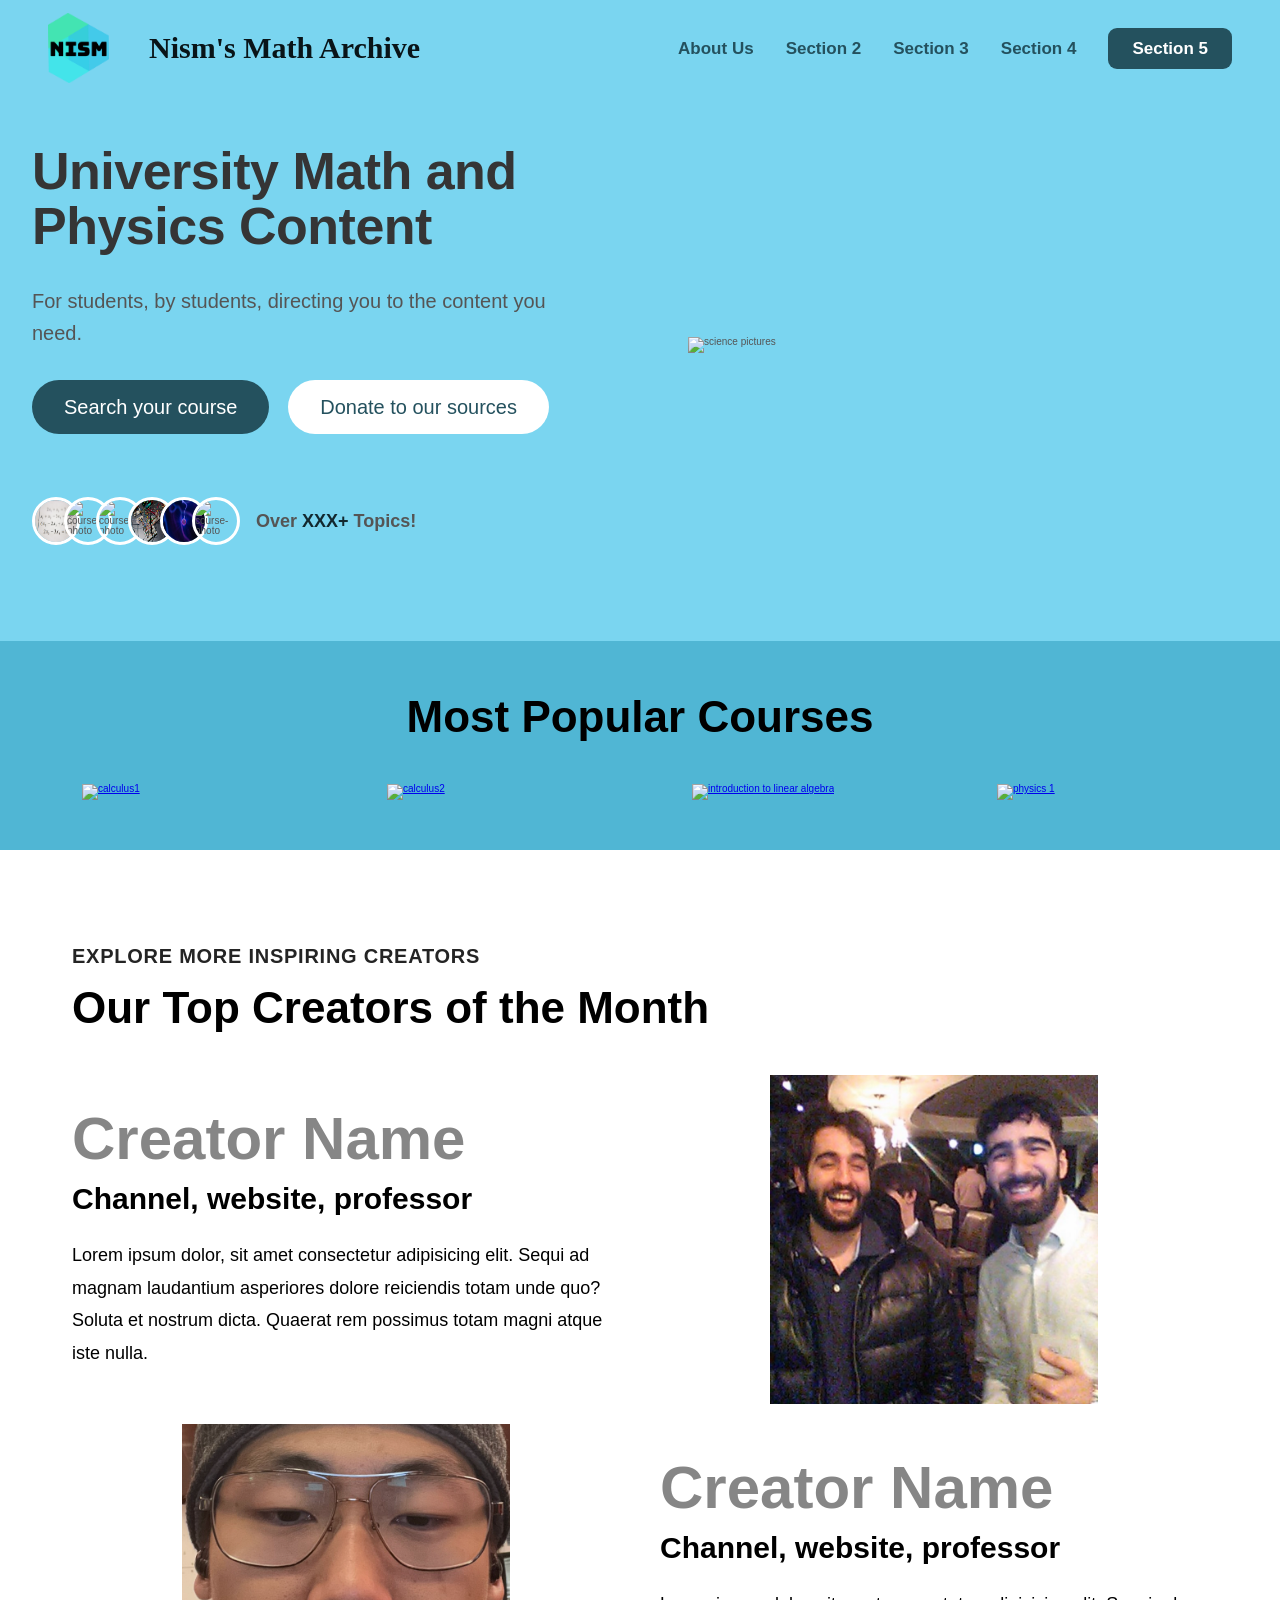
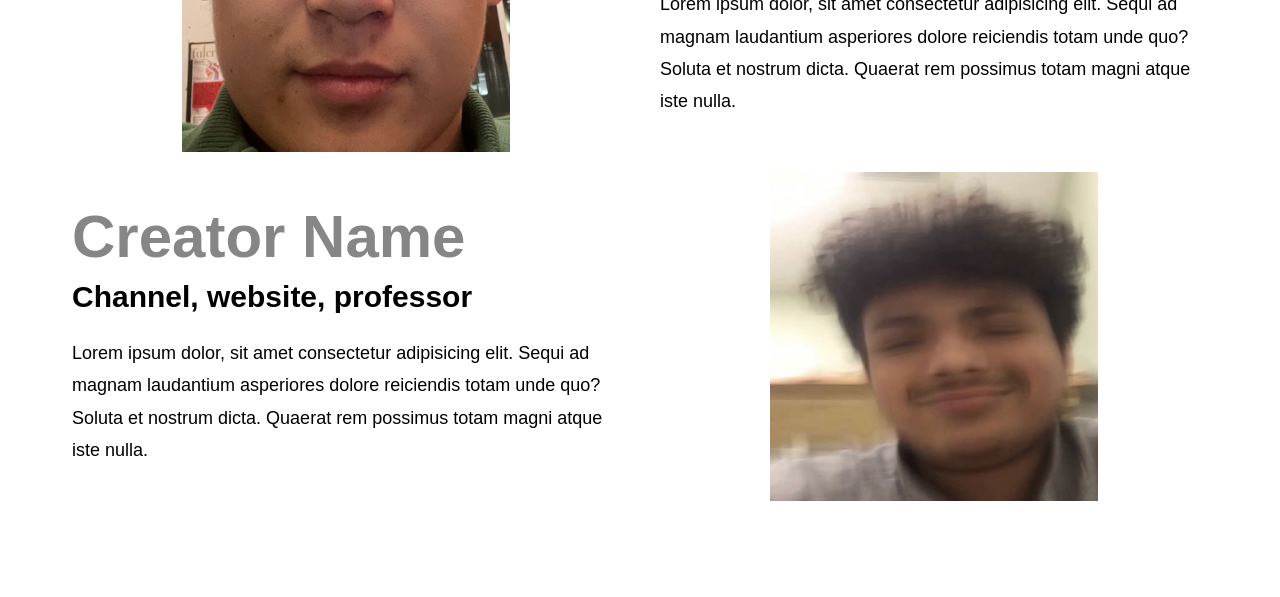
==== New Nism Math/index.html @ ea062da5 "Add files via upload" ====
<!-- ALL AUTHORED BY NISM (DAVID LIU) -->
<!DOCTYPE html>
<html lang="en">
  <head>
    <meta charset="UTF-8" />
    <meta
      name="viewport"
      content="width=device-width, initial-scale=1.0"
    />
    <link
      rel="preconnect"
      href="https://fonts.googleapis.com"
    />
    <link
      rel="preconnect"
      href="https://fonts.gstatic.com"
      crossorigin
    />
    <link
      href="https://fonts.googleapis.com/css2?family=Inter:wght@400;500;700&display=swap"
      rel="stylesheet"
    />
    <link
      rel="stylesheet"
      href="Style Design/general.css"
    />
    <link rel="stylesheet" href="Style Design/style2.css">

    <link
      rel="stylesheet"
      href="Style Design/style.css"
    />
    <title>Nism's Math Archive</title>
  </head>
  <body>
    <header class="header">
      <div class="logo-company-name">
        <img
          class="logo"
          alt="Nism logo"
          src="images/NISM_FInished.png"
        />
        <h1 class="company-name">
          Nism's Math Archive
        </h1>
      </div>
      <nav class="main-nav">
        <ul class="main-nav-list">
          <li>
            <a
              class="main-nav-link"
              href="#"
              >About Us</a
            >
          </li>
          <li>
            <a
              class="main-nav-link"
              href="#"
              >Section 2</a
            >
          </li>
          <li>
            <a
              class="main-nav-link"
              href="#"
              >Section 3</a
            >
          </li>
          <li>
            <a
              class="main-nav-link"
              href="#"
              >Section 4</a
            >
          </li>
          <li>
            <a
              class="main-nav-link nav-cta"
              href="#"
              >Section 5</a
            >
          </li>
        </ul>
      </nav>
    </header>
    <main>
      <section class="section-hero">
        <div class="hero">
          <div class="hero-text-box">
            <h1 class="heading-primary">
              University Math and
              Physics Content
            </h1>
            <p class="hero-description">
              For students, by students,
              directing you to the
              content you need.
            </p>
            <a
              href="#"
              class="btn btn--full margin-right-sm"
              >Search your course</a
            >
            <a
              href="#"
              class="btn btn--outline"
              >Donate to our sources</a
            >
            <div
              class="courses-available"
            >
              <div class="course-imgs">
                <img
                  src="images/antoine-dautry-05A-kdOH6Hw-unsplash.jpg"
                  alt="course-photo"
                />
                <img
                  src="images/christian-lue-7dEyTJ7-8os-unsplash.jpg"
                  alt="course-photo"
                />
                <img
                  src="images/jeswin-thomas-hecib2an4T4-unsplash.jpg"
                  alt="course-photo"
                />
                <img
                  src="images/nicolas-thomas-3GZi6OpSDcY-unsplash.jpg"
                  alt="course-photo"
                />
                <img
                  src="images/zoltan-tasi-6vEqcR8Icbs-unsplash.jpg"
                  alt="course-photo"
                />
                <img
                  src="images/trnava-university-SwCMZwrhQm8-unsplash.jpg"
                  alt="course-photo"
                />
              </div>
              <p
                class="courses-available-text"
              >
                Over
                <span>XXX+</span>
                Topics!
              </p>
            </div>
          </div>
          <div class="hero-img-box">
            <img
              src="images/Hero pic.png"
              class="hero-img"
              alt="science pictures"
            />
          </div>
        </div>
      </section>
      <div class="most-popular-courses">
        <h1
          class="heading-secondary popular-courses-title"
        >
          Most Popular Courses
        </h1>
        <section
          class="grid grid--4--cols section-popular-courses"
        >
          <a
            href="#"
            class="popular-courses-button calculus-1-button"
          >
            <img
              class="popular-courses-item"
              src="images/jeswin-thomas-hecib2an4T4-unsplash.jpg"
              alt="calculus1"
          /></a>
          <a
            href="#"
            class="popular-courses-button calculus-2-button"
          >
            <img
              class="popular-courses-item"
              src="images/sven-mieke-fteR0e2BzKo-unsplash.jpg"
              alt="calculus2"
          /></a>
          <a
            href="#"
            class="popular-courses-button introductionto-linear-algebra-button"
          >
            <img
              class="popular-courses-item"
              src="images/ashkan-forouzani-11YQuWPQ9Bw-unsplash.jpg"
              alt="introduction to linear algebra"
          /></a>
          <a
            href="#"
            class="popular-courses-button physics-1-button"
          >
            <img
              class="popular-courses-item"
              src="images/andrew-george-g-fm27_BRyQ-unsplash.jpg"
              alt="physics 1"
          /></a>
        </section>
      </div>
        <section
          class="section-top-creators"
        >
          <div class="container">
            <span class="subheading"
              >Explore More Inspiring
              Creators
            </span>
            <h2
              class="heading-secondary"
            >
              Our Top Creators of the
              Month
            </h2>
          </div>
            <div
              class="container grid grid--2--cols grid--center-v"
            >
            <!-- Creator 1 -->
              <div class="top-creator-text-box">
                <p class="creator1 top-creator-name">Creator Name</p>
                <h3 class="heading-tertiary">Channel, website, professor</h3>
                <p class="creator-description">Lorem ipsum dolor, sit amet consectetur adipisicing elit. Sequi ad magnam laudantium asperiores dolore reiciendis totam unde quo? Soluta et nostrum dicta. Quaerat rem possimus totam magni atque iste nulla.</p>
              </div>
              <div
                class="creator-img-box"
              >
                <img
                  src="images/IMG_3176.png"
                  alt="creator1 picture"
                  class="creator-img"
                />
              </div>
              <!-- Creator 2 -->
              <div
                class="creator-img-box"
              >
                <img
                  src="images/IMG_3179.png"
                  alt="creator1 picture"
                  class="creator-img"
                />
              </div>
              <div class="top-creator-text-box">
                <p class="creator2 top-creator-name">Creator Name</p>
                <h3 class="heading-tertiary">Channel, website, professor</h3>
                <p class="creator-description">Lorem ipsum dolor, sit amet consectetur adipisicing elit. Sequi ad magnam laudantium asperiores dolore reiciendis totam unde quo? Soluta et nostrum dicta. Quaerat rem possimus totam magni atque iste nulla.</p>
              </div>
              <!-- Creator 3 -->
              <div class="top-creator-text-box">
                <p class="creator2 top-creator-name">Creator Name</p>
                <h3 class="heading-tertiary">Channel, website, professor</h3>
                <p class="creator-description">Lorem ipsum dolor, sit amet consectetur adipisicing elit. Sequi ad magnam laudantium asperiores dolore reiciendis totam unde quo? Soluta et nostrum dicta. Quaerat rem possimus totam magni atque iste nulla.</p>
              </div>
              <div
                class="creator-img-box"
              >
                <img
                  src="images/IMG_3178.png"
                  alt="creator1 picture"
                  class="creator-img"
                />
              </div>
                </div>
                
        </section>
      </div>
    </main>
  </body>
</html>
<!-- ALL AUTHORED BY NISM (DAVID LIU) -->
---- New Nism Math/Style Design/general.css ----
/* ALL AUTHORED BY NISM (DAVID LIU) */
/****************************/
/*GENERAL REUSABLE COMPONENTS*/
/****************************/

.container {
  max-width: 120rem;
  margin: 0 auto;
  padding: 0 3.2rem;
}

.grid {
  display: grid;
  column-gap: 4rem;
  row-gap: 2rem; /*previously 9.6rem*/
}

.grid--2--cols {
  grid-template-columns: repeat(2, 1fr);
}

.grid--3--cols {
  grid-template-columns: repeat(3, 1fr);
}

.grid--4--cols {
  grid-template-columns: repeat(4, 1fr);
}

.grid--center-v {
  align-items: center;
}

.heading-primary {
  font-size: 5.2rem;
  font-weight: 700;
  line-height: 1.05;
  color: #353535;
  letter-spacing: -0.5px;
  margin-bottom: 3.2rem;
}

.heading-secondary {
  color: black;
  font-size: 4.4rem;
  line-height: 1.2;
  margin-bottom: 4rem;
}

.heading-tertiary {
  font-size: 3rem;
  line-height: 1.2;
  margin-bottom: 2.2rem; /*previously 3.2rem*/
}

.fourth-heading {
  color: #272626;
  font-size: 2.5rem;
  font-weight: 700;
  line-height: 1.2;
  margin-bottom: 1.5rem;
  text-decoration: none;
}

.btn:link,
.btn:visited {
  background-color: #24515e;
  color: white;
  text-decoration: none;
  font-size: 2rem;
  font-weight: 525;
  padding: 1.6rem 3.2rem;
  border-radius: 150px;
  transition: background-color 0.5s;
}

.btn--full:link,
.btn--full:visited {
  background-color: #24515e;
  color: white;
}

.btn--full:hover,
.btn--full:active {
  background-color: #12282f;
  color: white;
}

.btn--outline:link,
.btn--outline:visited {
  background-color: #ffffff;
  color: #24515e;
}

.btn--outline:hover,
.btn--outline:active {
  background-color: #47a2bd;
  color: white;
}

.margin-right-sm {
  margin-right: 1.6rem !important;
}
/* ALL AUTHORED BY NISM (DAVID LIU) */
---- New Nism Math/Style Design/style2.css ----
/* ALL AUTHORED BY NISM (DAVID LIU) */
.heading-tertiary {
  font-size: 3rem;
  line-height: 1.2;
  margin-bottom: 2.2rem; /*previously 3.2rem*/
}

.learn-better {
  display: flex;
  justify-content: center;
  align-items: center;
  flex-direction: column;
  padding: 4rem;
  border-bottom: 0.1rem solid
    rgb(146, 146, 146);
}

.learn-better-heading {
  display: flex;
  justify-content: center;
  align-items: center;
  flex-direction: column;
}

.learn-better-heading span {
  color: rgb(23, 196, 219);
}
.learn-better-heading h3 {
  font-size: 2.4rem;
  color: black;
  font-weight: 600;
}

.learn-better-container {
  display: flex;
  justify-content: center;
  align-items: center;
  margin: 20px 0px;
  flex-wrap: wrap;
}

.article-box {
  width: 350px;
  background-color: white;
  border: 1px solid rgb(126, 126, 126);
  margin: 2rem;
}

.article-title {
  font-size: 1.5rem;
  font-weight: 300;
}

.article-img {
  width: 100%;
  height: auto;
}

.article-img img {
  width: 100%;
  height: 100%;
  object-fit: cover;
  object-position: center;
}

.article-text {
  padding: 2.5rem;
  display: flex;
  flex-direction: column;
}

.article-text span {
  color: rgb(87, 87, 87);
  font-size: 1.2rem;
  margin-bottom: 1rem;
}

.article-text {
  font-size: 1rem;
  font-weight: 500;
  color: black;
}

.article-text .article-title:hover {
  color: aqua;
  transition: 0.3s;
}

.article-text p {
  color: rgb(121, 121, 121);
  font-size: 1.2rem;
  display: -webkit-box;
  -webkit-line-clamp: 3;
  -webkit-box-orient: vertical;
  overflow: hidden;
  text-overflow: ellipsis;
  margin: 12px 0px;
}

.article-text a {
  color: black;
}

.article-text a:hover {
  color: aqua;
  transition: 0.5s;
}

@media (max-width: 1250px) {
  .article-box {
    width: 300px;
  }
}

@media (max-width: 1100px) {
  .article-box {
    width: 70%;
  }
}

@media (max-width: 550px) {
  .article-box {
    margin: 2rem 1rem;
    width: 100%;
  }
  .learn-better {
    padding: 2rem;
  }
}
/* ALL AUTHORED BY NISM (DAVID LIU) */
---- New Nism Math/Style Design/style.css ----
/* ALL AUTHORED BY NISM (DAVID LIU) */
/*Hero adjustments*/
* {
  padding: 0;
  margin: 0;
  box-sizing: border-box;
}

html {
  font-size: 62.5%;
}

body {
  font-family: sans-serif;
  line-height: 1;
  font-weight: 400;
  color: #555;
}

/****************************/
/*HEADER*/
/****************************/

.header {
  display: flex;
  justify-content: space-between;
  align-items: center;
  background-color: #7ad5f0;

  /***Because we want header to be sticky later***/
  height: 9.6rem;
  padding: 0 4.8rem;
}

.logo-company-name {
  display: flex;
  align-items: center;
}

.company-name {
  /* text-transform: uppercase; */
  font-family: Georgia,
    "Times New Roman", Times, serif;
  /* font-style: italic; */
  font-size: 3rem;
  align-items: center;
  color: #091418;
  margin-left: 4rem;
}

.logo {
  height: 7rem;
}

/****************************/
/*Navigation*/
/****************************/

.main-nav-list {
  list-style: none;
  display: flex;
  align-items: center;
  gap: 3.2rem;
}

.main-nav-link:link,
.main-nav-link:visited {
  display: inline-block;
  text-decoration: none;
  color: #24515e;
  font-weight: 600;
  font-size: 1.7rem;
  transition: all 0.3s;
}

.main-nav-link:hover,
.main-nav-link:active {
  color: #091418;
}

.main-nav-link.nav-cta:link,
.main-nav-link.nav-cta:visited {
  padding: 1.2rem 2.4rem;
  border-radius: 9px;
  color: white;
  background-color: #24515e;
}

.main-nav-link.nav-cta:hover,
.main-nav-link.nav-cta:active {
  background-color: #11262c;
}

/****************************/
/*HERO SECTIMON*/
/****************************/

.section-hero {
  background-color: #7ad5f0;
  padding: 4.8rem 0 9.6rem 0;
}

.hero {
  display: grid;
  grid-template-columns: 1fr 1fr;
  gap: 9.6rem;
  max-width: 130rem;
  margin: 0 auto;
  padding: 0 3.2rem;
  align-items: center;
}

.hero-description {
  font-size: 2rem;
  line-height: 1.6;
  margin-bottom: 4.8rem;
}

.hero-img {
  width: 100%;
}

.courses-available {
  display: flex;
  margin-top: 8rem;
  align-items: center;
  gap: 1.6rem;
  margin-top: 8rem;
}

.course-imgs {
  display: flex;
}

.course-imgs img {
  height: 4.8rem;
  width: 4.8rem;
  border-radius: 50%;
  margin-right: -1.6rem;
  border: 3px solid white;
}

.course-imgs img:last-child {
  margin: 0;
}

.courses-available-text {
  font-size: 1.8rem;
  font-weight: 600;
}

.courses-available-text span {
  color: #12282f;
  font-weight: 700;
}

/****************************/
/*POPULAR COURSES SECTION*/
/****************************/

.popular-courses-title {
  text-align: center;
}

.most-popular-courses {
  padding: 9.6px 0;
  background-color: #50b6d4;
  padding: 5rem;
}

.popular-courses-title {
  text-align: center;
}

.popular-courses-item {
  max-width: 85%;
  margin: 0 auto;
  padding: 0 3.2rem;
}

.popular-courses-button {
  transition: all 0.7s;
}

.popular-courses-button:hover {
  transform: scale(1.1);
}

/*****************************/
/**OUR TOP CREATORS SECTION**/
/******************************/
.subheading {
  display: block;
  font-size: 2rem;
  font-weight: 700;
  color: rgb(36, 36, 36);
  text-transform: uppercase;
  margin-bottom: 1.6rem;
  letter-spacing: 0.75px;
}

.section-top-creators {
  color: black;
  padding: 9.6rem 0;
  background-color: white;
}

.top-creator-name {
  font-size: 6rem; /*previously 7.8rem*/
  font-weight: 600;
  color: #868686;
  margin-bottom: 1.2rem;
}

.creator-description {
  font-size: 1.8rem;
  line-height: 1.8;
}

.creator-img-box {
  display: flex;
  align-items: center;
  justify-content: center;
}

.creator-img {
  width: 60%;
}
/* ALL AUTHORED BY NISM (DAVID LIU) */
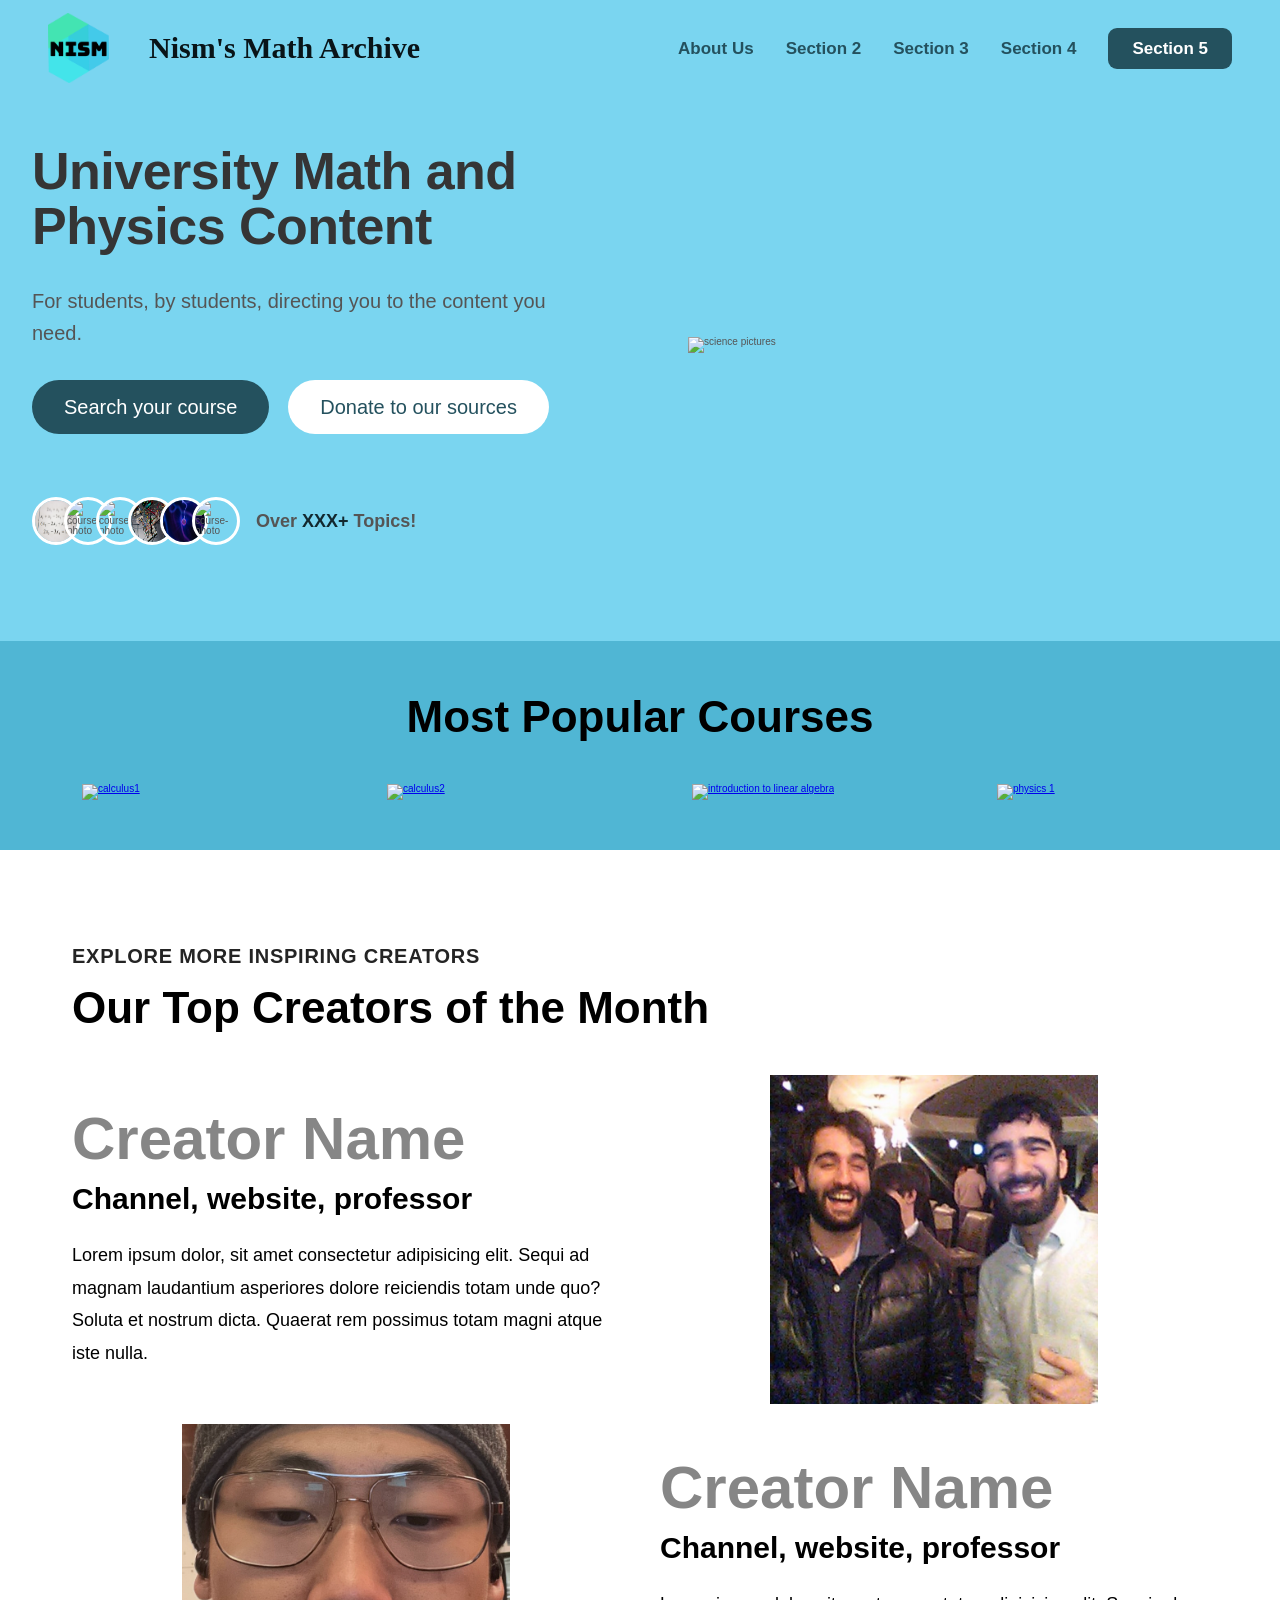
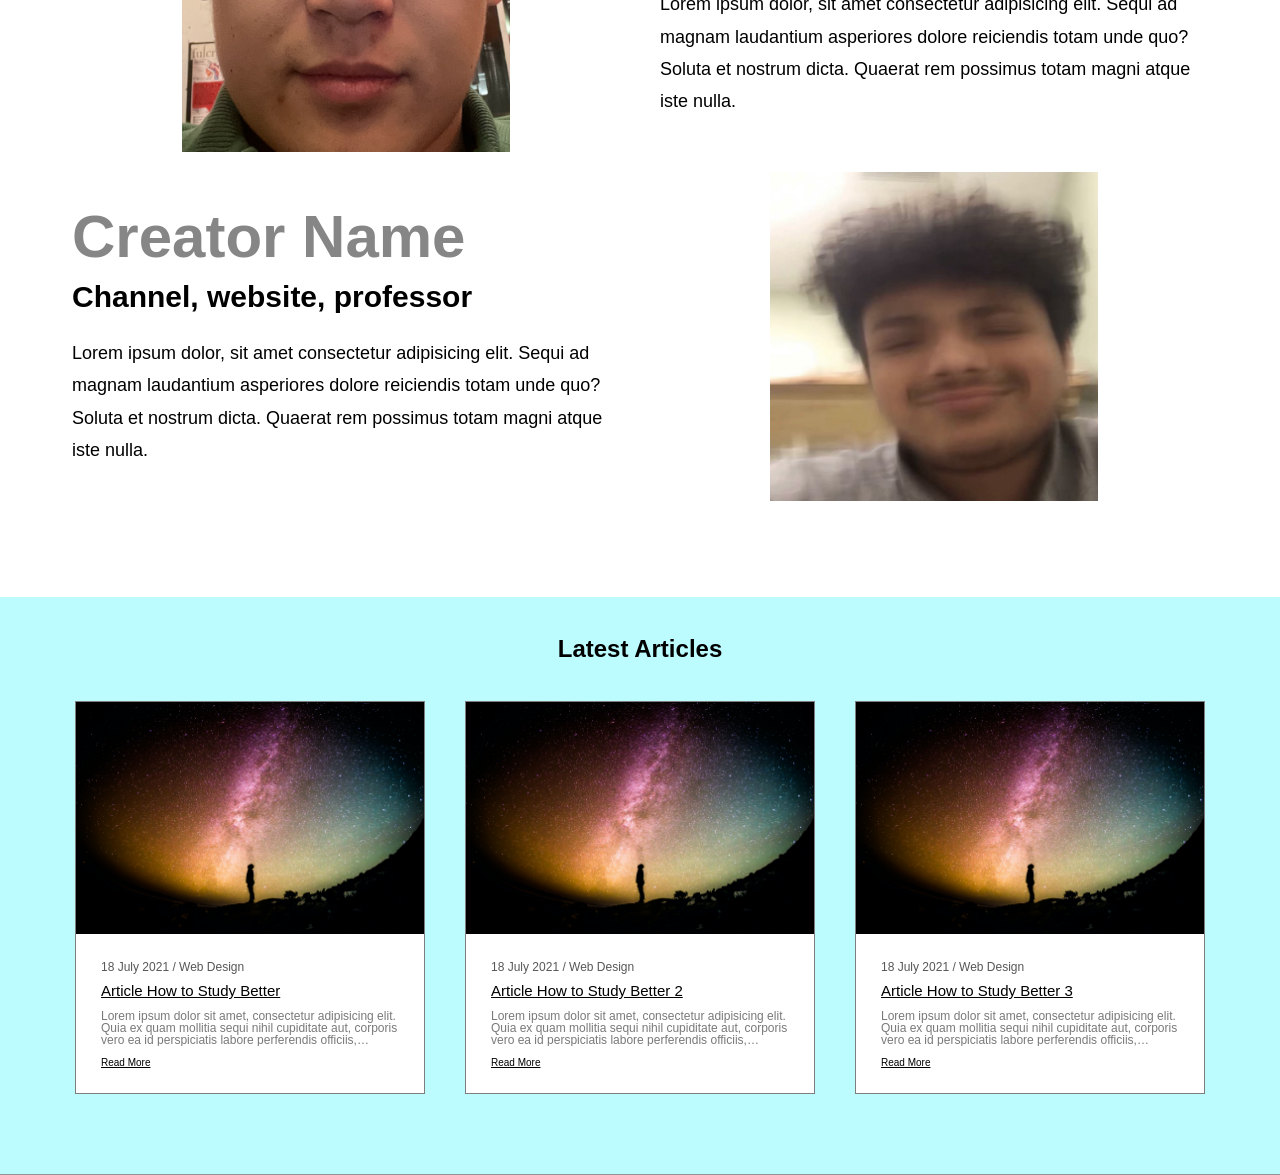
==== commit 0dfe33e7: "Add files via upload" ====
--- a/New Nism Math/index.html
+++ b/New Nism Math/index.html
@@ -24,7 +24,10 @@
       rel="stylesheet"
       href="Style Design/general.css"
     />
-    <link rel="stylesheet" href="Style Design/style2.css">
+    <link
+      rel="stylesheet"
+      href="Style Design/style2.css"
+    />
 
     <link
       rel="stylesheet"
@@ -182,7 +185,7 @@
               alt="calculus2"
           /></a>
           <a
-            href="#"
+            href="linear-algebra-menu.html"
             class="popular-courses-button introductionto-linear-algebra-button"
           >
             <img
@@ -201,74 +204,254 @@
           /></a>
         </section>
       </div>
-        <section
-          class="section-top-creators"
+      <section
+        class="section-top-creators"
+      >
+        <div class="container">
+          <span class="subheading"
+            >Explore More Inspiring
+            Creators
+          </span>
+          <h2 class="heading-secondary">
+            Our Top Creators of the
+            Month
+          </h2>
+        </div>
+        <div
+          class="container grid grid--2--cols grid--center-v"
         >
-          <div class="container">
-            <span class="subheading"
-              >Explore More Inspiring
-              Creators
-            </span>
-            <h2
-              class="heading-secondary"
-            >
-              Our Top Creators of the
-              Month
-            </h2>
-          </div>
-            <div
-              class="container grid grid--2--cols grid--center-v"
-            >
-            <!-- Creator 1 -->
-              <div class="top-creator-text-box">
-                <p class="creator1 top-creator-name">Creator Name</p>
-                <h3 class="heading-tertiary">Channel, website, professor</h3>
-                <p class="creator-description">Lorem ipsum dolor, sit amet consectetur adipisicing elit. Sequi ad magnam laudantium asperiores dolore reiciendis totam unde quo? Soluta et nostrum dicta. Quaerat rem possimus totam magni atque iste nulla.</p>
-              </div>
-              <div
-                class="creator-img-box"
-              >
-                <img
-                  src="images/IMG_3176.png"
-                  alt="creator1 picture"
-                  class="creator-img"
-                />
-              </div>
-              <!-- Creator 2 -->
-              <div
-                class="creator-img-box"
-              >
-                <img
-                  src="images/IMG_3179.png"
-                  alt="creator1 picture"
-                  class="creator-img"
-                />
-              </div>
-              <div class="top-creator-text-box">
-                <p class="creator2 top-creator-name">Creator Name</p>
-                <h3 class="heading-tertiary">Channel, website, professor</h3>
-                <p class="creator-description">Lorem ipsum dolor, sit amet consectetur adipisicing elit. Sequi ad magnam laudantium asperiores dolore reiciendis totam unde quo? Soluta et nostrum dicta. Quaerat rem possimus totam magni atque iste nulla.</p>
-              </div>
-              <!-- Creator 3 -->
-              <div class="top-creator-text-box">
-                <p class="creator2 top-creator-name">Creator Name</p>
-                <h3 class="heading-tertiary">Channel, website, professor</h3>
-                <p class="creator-description">Lorem ipsum dolor, sit amet consectetur adipisicing elit. Sequi ad magnam laudantium asperiores dolore reiciendis totam unde quo? Soluta et nostrum dicta. Quaerat rem possimus totam magni atque iste nulla.</p>
-              </div>
-              <div
-                class="creator-img-box"
-              >
-                <img
-                  src="images/IMG_3178.png"
-                  alt="creator1 picture"
-                  class="creator-img"
-                />
-              </div>
-                </div>
-                
-        </section>
-      </div>
+          <!-- Creator 1 -->
+          <div
+            class="top-creator-text-box"
+          >
+            <p
+              class="creator1 top-creator-name"
+            >
+              Creator Name
+            </p>
+            <h3
+              class="heading-tertiary"
+            >
+              Channel, website,
+              professor
+            </h3>
+            <p
+              class="creator-description"
+            >
+              Lorem ipsum dolor, sit
+              amet consectetur
+              adipisicing elit. Sequi ad
+              magnam laudantium
+              asperiores dolore
+              reiciendis totam unde quo?
+              Soluta et nostrum dicta.
+              Quaerat rem possimus totam
+              magni atque iste nulla.
+            </p>
+          </div>
+          <div class="creator-img-box">
+            <img
+              src="images/IMG_3176.png"
+              alt="creator1 picture"
+              class="creator-img"
+            />
+          </div>
+          <!-- Creator 2 -->
+          <div class="creator-img-box">
+            <img
+              src="images/IMG_3179.png"
+              alt="creator1 picture"
+              class="creator-img"
+            />
+          </div>
+          <div
+            class="top-creator-text-box"
+          >
+            <p
+              class="creator2 top-creator-name"
+            >
+              Creator Name
+            </p>
+            <h3
+              class="heading-tertiary"
+            >
+              Channel, website,
+              professor
+            </h3>
+            <p
+              class="creator-description"
+            >
+              Lorem ipsum dolor, sit
+              amet consectetur
+              adipisicing elit. Sequi ad
+              magnam laudantium
+              asperiores dolore
+              reiciendis totam unde quo?
+              Soluta et nostrum dicta.
+              Quaerat rem possimus totam
+              magni atque iste nulla.
+            </p>
+          </div>
+          <!-- Creator 3 -->
+          <div
+            class="top-creator-text-box"
+          >
+            <p
+              class="creator2 top-creator-name"
+            >
+              Creator Name
+            </p>
+            <h3
+              class="heading-tertiary"
+            >
+              Channel, website,
+              professor
+            </h3>
+            <p
+              class="creator-description"
+            >
+              Lorem ipsum dolor, sit
+              amet consectetur
+              adipisicing elit. Sequi ad
+              magnam laudantium
+              asperiores dolore
+              reiciendis totam unde quo?
+              Soluta et nostrum dicta.
+              Quaerat rem possimus totam
+              magni atque iste nulla.
+            </p>
+          </div>
+          <div class="creator-img-box">
+            <img
+              src="images/IMG_3178.png"
+              alt="creator1 picture"
+              class="creator-img"
+            />
+          </div>
+        </div>
+      </section>
+      <section class="learn-better">
+        <!-- heading -->
+        <div
+          class="learn-better-heading"
+        >
+          <h3>Latest Articles</h3>
+        </div>
+        <!-- Learn better container -->
+        <div
+          class="learn-better-container"
+        >
+          <!-- box 1 -->
+          <div class="article-box">
+            <!-- img -->
+            <div class="article-img">
+              <img
+                src="images/greg-rakozy-oMpAz-DN-9I-unsplash.jpg"
+                alt="article 1"
+              />
+            </div>
+            <!-- article text -->
+            <div class="article-text">
+              <span
+                >18 July 2021 / Web
+                Design</span
+              >
+              <a
+                href="#"
+                class="article-title"
+                >Article How to Study
+                Better</a
+              >
+              <p>
+                Lorem ipsum dolor sit
+                amet, consectetur
+                adipisicing elit. Quia
+                ex quam mollitia sequi
+                nihil cupiditate aut,
+                corporis vero ea id
+                perspiciatis labore
+                perferendis officiis,
+                pariatur, enim laborum
+                soluta quos maiores!
+              </p>
+              <a href="#">Read More</a>
+            </div>
+          </div>
+          <!-- box 2 -->
+          <div class="article-box">
+            <!-- img -->
+            <div class="article-img">
+              <img
+                src="images/greg-rakozy-oMpAz-DN-9I-unsplash.jpg"
+                alt="article 1"
+              />
+            </div>
+            <!-- article text -->
+            <div class="article-text">
+              <span
+                >18 July 2021 / Web
+                Design</span
+              >
+              <a
+                href="#"
+                class="article-title"
+                >Article How to Study
+                Better 2</a
+              >
+              <p>
+                Lorem ipsum dolor sit
+                amet, consectetur
+                adipisicing elit. Quia
+                ex quam mollitia sequi
+                nihil cupiditate aut,
+                corporis vero ea id
+                perspiciatis labore
+                perferendis officiis,
+                pariatur, enim laborum
+                soluta quos maiores!
+              </p>
+              <a href="#">Read More</a>
+            </div>
+          </div>
+          <!-- box 3 -->
+          <div class="article-box">
+            <!-- img -->
+            <div class="article-img">
+              <img
+                src="images/greg-rakozy-oMpAz-DN-9I-unsplash.jpg"
+                alt="article 1"
+              />
+            </div>
+            <!-- article text -->
+            <div class="article-text">
+              <span
+                >18 July 2021 / Web
+                Design</span
+              >
+              <a
+                href="#"
+                class="article-title"
+                >Article How to Study
+                Better 3</a
+              >
+              <p>
+                Lorem ipsum dolor sit
+                amet, consectetur
+                adipisicing elit. Quia
+                ex quam mollitia sequi
+                nihil cupiditate aut,
+                corporis vero ea id
+                perspiciatis labore
+                perferendis officiis,
+                pariatur, enim laborum
+                soluta quos maiores!
+              </p>
+              <a href="#">Read More</a>
+            </div>
+          </div>
+        </div>
+      </section>
     </main>
   </body>
 </html>
-<!-- ALL AUTHORED BY NISM (DAVID LIU) -->+<!-- ALL AUTHORED BY NISM (DAVID LIU) -->
--- a/New Nism Math/Style Design/style2.css
+++ b/New Nism Math/Style Design/style2.css
@@ -6,6 +6,7 @@
 }
 
 .learn-better {
+  background-color: rgb(188, 252, 255);
   display: flex;
   justify-content: center;
   align-items: center;
--- a/New Nism Math/Style Design/style.css
+++ b/New Nism Math/Style Design/style.css
@@ -75,7 +75,10 @@
 
 .main-nav-link:hover,
 .main-nav-link:active {
-  color: #091418;
+  padding: 1rem;
+  border-radius: 3px;
+  color: white;
+  background-color: #24515e;
 }
 
 .main-nav-link.nav-cta:link,
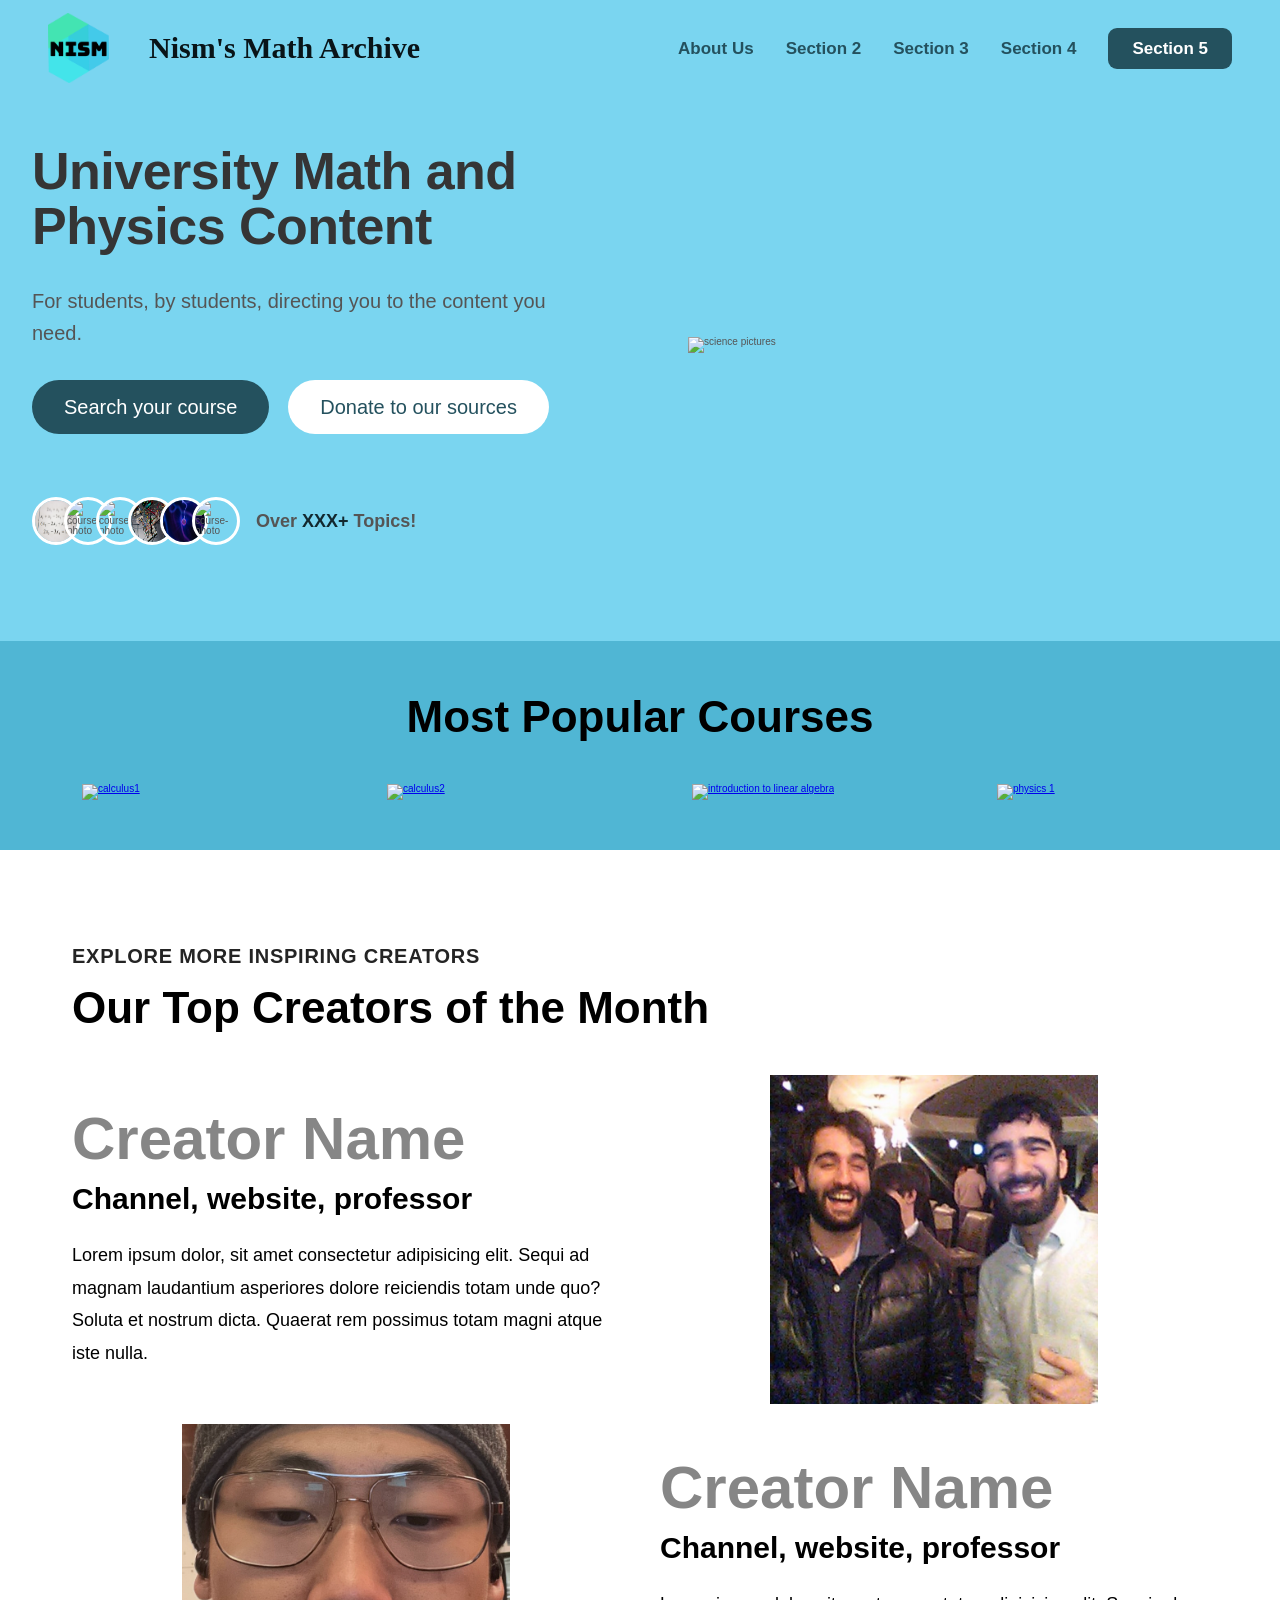
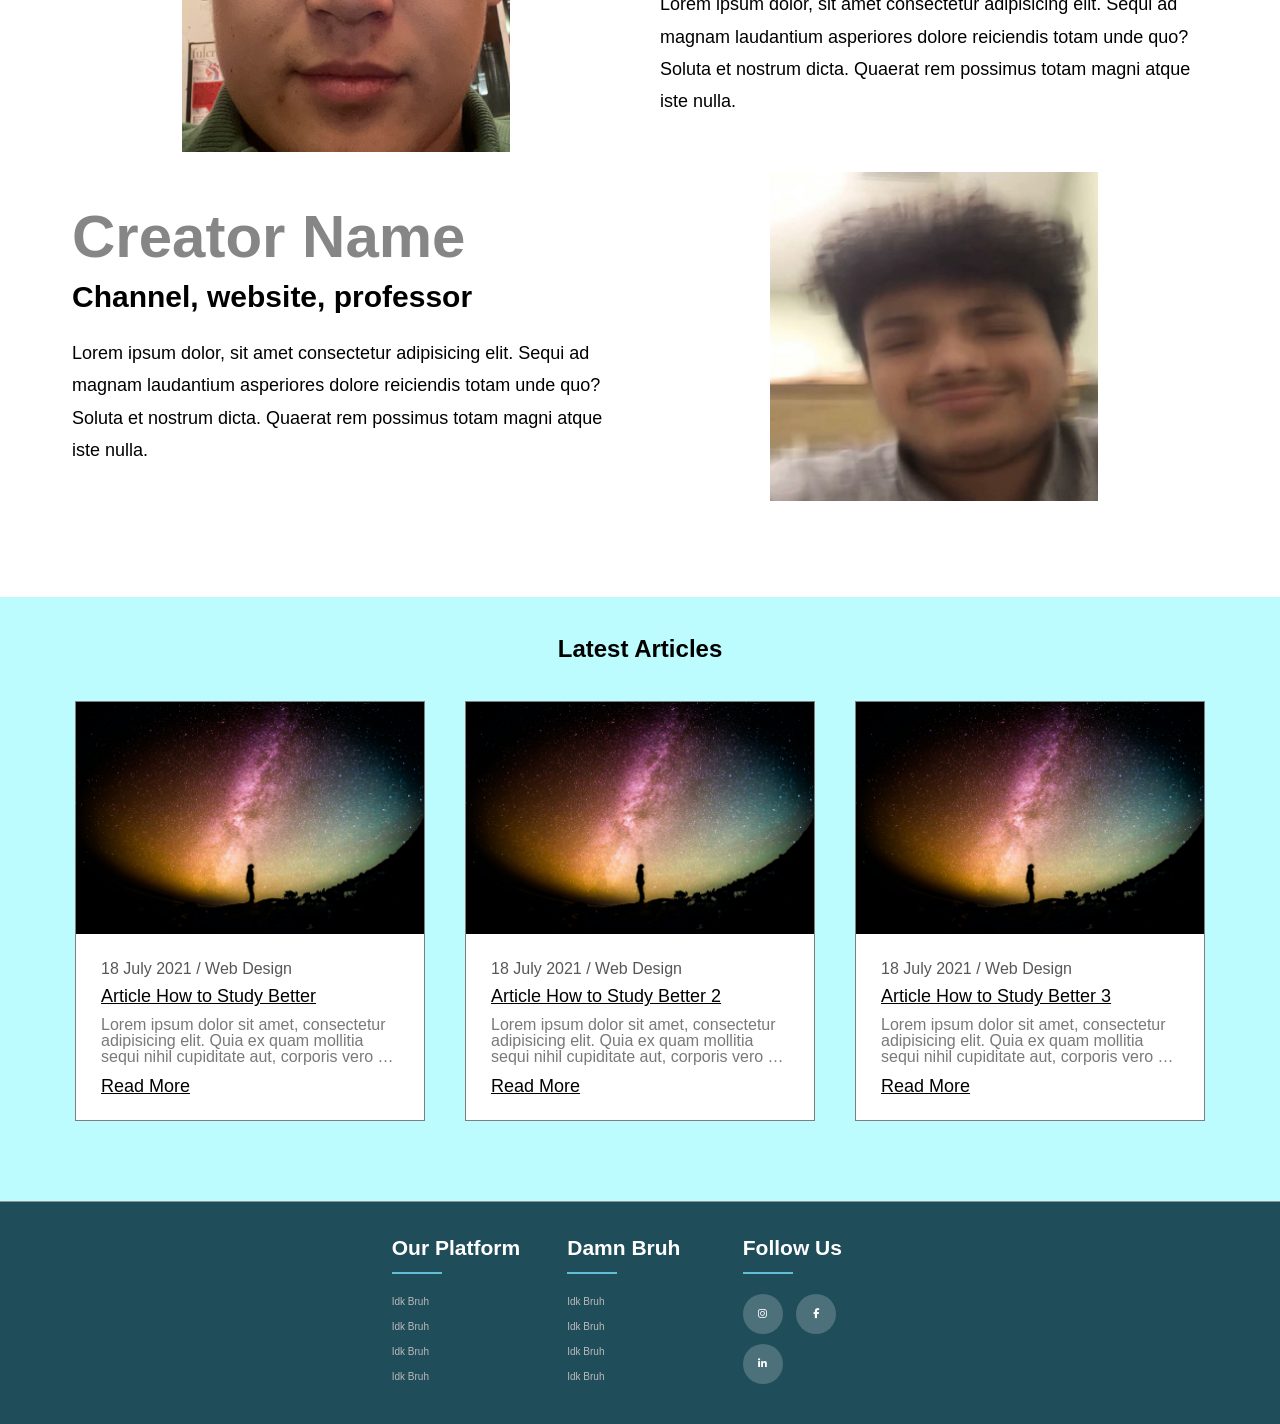
==== commit 33d3f493: "Add files via upload" ====
--- a/New Nism Math/index.html
+++ b/New Nism Math/index.html
@@ -5,34 +5,33 @@
     <meta charset="UTF-8" />
     <meta
       name="viewport"
-      content="width=device-width, initial-scale=1.0"
-    />
+      content="width=device-width, initial-scale=1.0" />
     <link
       rel="preconnect"
-      href="https://fonts.googleapis.com"
-    />
+      href="https://fonts.googleapis.com" />
     <link
       rel="preconnect"
       href="https://fonts.gstatic.com"
-      crossorigin
-    />
+      crossorigin />
     <link
       href="https://fonts.googleapis.com/css2?family=Inter:wght@400;500;700&display=swap"
+      rel="stylesheet" />
+    <link
       rel="stylesheet"
-    />
+      href="Style Design/general.css" />
     <link
       rel="stylesheet"
-      href="Style Design/general.css"
-    />
+      href="Style Design/style2.css" />
+
     <link
       rel="stylesheet"
-      href="Style Design/style2.css"
-    />
-
+      href="Style Design/style.css" />
     <link
       rel="stylesheet"
-      href="Style Design/style.css"
-    />
+      href="https://cdnjs.cloudflare.com/ajax/libs/font-awesome/6.4.2/css/all.min.css"
+      integrity="sha512-z3gLpd7yknf1YoNbCzqRKc4qyor8gaKU1qmn+CShxbuBusANI9QpRohGBreCFkKxLhei6S9CQXFEbbKuqLg0DA=="
+      crossorigin="anonymous"
+      referrerpolicy="no-referrer" />
     <title>Nism's Math Archive</title>
   </head>
   <body>
@@ -41,8 +40,7 @@
         <img
           class="logo"
           alt="Nism logo"
-          src="images/NISM_FInished.png"
-        />
+          src="images/NISM_FInished.png" />
         <h1 class="company-name">
           Nism's Math Archive
         </h1>
@@ -111,37 +109,29 @@
               >Donate to our sources</a
             >
             <div
-              class="courses-available"
-            >
+              class="courses-available">
               <div class="course-imgs">
                 <img
                   src="images/antoine-dautry-05A-kdOH6Hw-unsplash.jpg"
-                  alt="course-photo"
-                />
+                  alt="course-photo" />
                 <img
                   src="images/christian-lue-7dEyTJ7-8os-unsplash.jpg"
-                  alt="course-photo"
-                />
+                  alt="course-photo" />
                 <img
                   src="images/jeswin-thomas-hecib2an4T4-unsplash.jpg"
-                  alt="course-photo"
-                />
+                  alt="course-photo" />
                 <img
                   src="images/nicolas-thomas-3GZi6OpSDcY-unsplash.jpg"
-                  alt="course-photo"
-                />
+                  alt="course-photo" />
                 <img
                   src="images/zoltan-tasi-6vEqcR8Icbs-unsplash.jpg"
-                  alt="course-photo"
-                />
+                  alt="course-photo" />
                 <img
                   src="images/trnava-university-SwCMZwrhQm8-unsplash.jpg"
-                  alt="course-photo"
-                />
+                  alt="course-photo" />
               </div>
               <p
-                class="courses-available-text"
-              >
+                class="courses-available-text">
                 Over
                 <span>XXX+</span>
                 Topics!
@@ -152,24 +142,20 @@
             <img
               src="images/Hero pic.png"
               class="hero-img"
-              alt="science pictures"
-            />
+              alt="science pictures" />
           </div>
         </div>
       </section>
       <div class="most-popular-courses">
         <h1
-          class="heading-secondary popular-courses-title"
-        >
+          class="heading-secondary popular-courses-title">
           Most Popular Courses
         </h1>
         <section
-          class="grid grid--4--cols section-popular-courses"
-        >
+          class="grid grid--4--cols section-popular-courses">
           <a
             href="#"
-            class="popular-courses-button calculus-1-button"
-          >
+            class="popular-courses-button calculus-1-button">
             <img
               class="popular-courses-item"
               src="images/jeswin-thomas-hecib2an4T4-unsplash.jpg"
@@ -177,8 +163,7 @@
           /></a>
           <a
             href="#"
-            class="popular-courses-button calculus-2-button"
-          >
+            class="popular-courses-button calculus-2-button">
             <img
               class="popular-courses-item"
               src="images/sven-mieke-fteR0e2BzKo-unsplash.jpg"
@@ -186,8 +171,7 @@
           /></a>
           <a
             href="linear-algebra-menu.html"
-            class="popular-courses-button introductionto-linear-algebra-button"
-          >
+            class="popular-courses-button introductionto-linear-algebra-button">
             <img
               class="popular-courses-item"
               src="images/ashkan-forouzani-11YQuWPQ9Bw-unsplash.jpg"
@@ -195,8 +179,7 @@
           /></a>
           <a
             href="#"
-            class="popular-courses-button physics-1-button"
-          >
+            class="popular-courses-button physics-1-button">
             <img
               class="popular-courses-item"
               src="images/andrew-george-g-fm27_BRyQ-unsplash.jpg"
@@ -205,8 +188,7 @@
         </section>
       </div>
       <section
-        class="section-top-creators"
-      >
+        class="section-top-creators">
         <div class="container">
           <span class="subheading"
             >Explore More Inspiring
@@ -218,26 +200,21 @@
           </h2>
         </div>
         <div
-          class="container grid grid--2--cols grid--center-v"
-        >
+          class="container grid grid--2--cols grid--center-v">
           <!-- Creator 1 -->
           <div
-            class="top-creator-text-box"
-          >
-            <p
-              class="creator1 top-creator-name"
-            >
+            class="top-creator-text-box">
+            <p
+              class="creator1 top-creator-name">
               Creator Name
             </p>
             <h3
-              class="heading-tertiary"
-            >
+              class="heading-tertiary">
               Channel, website,
               professor
             </h3>
             <p
-              class="creator-description"
-            >
+              class="creator-description">
               Lorem ipsum dolor, sit
               amet consectetur
               adipisicing elit. Sequi ad
@@ -253,34 +230,28 @@
             <img
               src="images/IMG_3176.png"
               alt="creator1 picture"
-              class="creator-img"
-            />
+              class="creator-img" />
           </div>
           <!-- Creator 2 -->
           <div class="creator-img-box">
             <img
               src="images/IMG_3179.png"
               alt="creator1 picture"
-              class="creator-img"
-            />
+              class="creator-img" />
           </div>
           <div
-            class="top-creator-text-box"
-          >
-            <p
-              class="creator2 top-creator-name"
-            >
+            class="top-creator-text-box">
+            <p
+              class="creator2 top-creator-name">
               Creator Name
             </p>
             <h3
-              class="heading-tertiary"
-            >
+              class="heading-tertiary">
               Channel, website,
               professor
             </h3>
             <p
-              class="creator-description"
-            >
+              class="creator-description">
               Lorem ipsum dolor, sit
               amet consectetur
               adipisicing elit. Sequi ad
@@ -294,22 +265,18 @@
           </div>
           <!-- Creator 3 -->
           <div
-            class="top-creator-text-box"
-          >
-            <p
-              class="creator2 top-creator-name"
-            >
+            class="top-creator-text-box">
+            <p
+              class="creator2 top-creator-name">
               Creator Name
             </p>
             <h3
-              class="heading-tertiary"
-            >
+              class="heading-tertiary">
               Channel, website,
               professor
             </h3>
             <p
-              class="creator-description"
-            >
+              class="creator-description">
               Lorem ipsum dolor, sit
               amet consectetur
               adipisicing elit. Sequi ad
@@ -325,30 +292,26 @@
             <img
               src="images/IMG_3178.png"
               alt="creator1 picture"
-              class="creator-img"
-            />
+              class="creator-img" />
           </div>
         </div>
       </section>
       <section class="learn-better">
         <!-- heading -->
         <div
-          class="learn-better-heading"
-        >
+          class="learn-better-heading">
           <h3>Latest Articles</h3>
         </div>
         <!-- Learn better container -->
         <div
-          class="learn-better-container"
-        >
+          class="learn-better-container">
           <!-- box 1 -->
           <div class="article-box">
             <!-- img -->
             <div class="article-img">
               <img
                 src="images/greg-rakozy-oMpAz-DN-9I-unsplash.jpg"
-                alt="article 1"
-              />
+                alt="article 1" />
             </div>
             <!-- article text -->
             <div class="article-text">
@@ -383,8 +346,7 @@
             <div class="article-img">
               <img
                 src="images/greg-rakozy-oMpAz-DN-9I-unsplash.jpg"
-                alt="article 1"
-              />
+                alt="article 1" />
             </div>
             <!-- article text -->
             <div class="article-text">
@@ -419,8 +381,7 @@
             <div class="article-img">
               <img
                 src="images/greg-rakozy-oMpAz-DN-9I-unsplash.jpg"
-                alt="article 1"
-              />
+                alt="article 1" />
             </div>
             <!-- article text -->
             <div class="article-text">
@@ -452,6 +413,63 @@
         </div>
       </section>
     </main>
+    <footer class="footer">
+      <div class="footer-container">
+        <div class="row">
+          <div class="footer-col">
+            <h4>Our Platform</h4>
+            <ul>
+              <li>
+                <a href="#">idk bruh</a>
+              </li>
+              <li>
+                <a href="#">idk bruh</a>
+              </li>
+              <li>
+                <a href="#">idk bruh</a>
+              </li>
+              <li>
+                <a href="#">idk bruh</a>
+              </li>
+            </ul>
+          </div>
+          <div class="footer-col">
+            <h4>Damn bruh</h4>
+            <ul>
+              <li>
+                <a href="#">idk bruh</a>
+              </li>
+              <li>
+                <a href="#">idk bruh</a>
+              </li>
+              <li>
+                <a href="#">idk bruh</a>
+              </li>
+              <li>
+                <a href="#">idk bruh</a>
+              </li>
+            </ul>
+          </div>
+          <div class="footer-col">
+            <h4>Follow Us</h4>
+            <div class="social-links">
+              <a href="#"
+                ><i
+                  class="fab fa-instagram"></i
+              ></a>
+              <a href="#"
+                ><i
+                  class="fab fa-facebook-f"></i
+              ></a>
+              <a href="#"
+                ><i
+                  class="fab fa-linkedin-in"></i
+              ></a>
+            </div>
+          </div>
+        </div>
+      </div>
+    </footer>
   </body>
 </html>
 <!-- ALL AUTHORED BY NISM (DAVID LIU) -->
--- a/New Nism Math/Style Design/general.css
+++ b/New Nism Math/Style Design/general.css
@@ -101,4 +101,100 @@
 .margin-right-sm {
   margin-right: 1.6rem !important;
 }
+/*FOOTER*/
+.footer {
+  background-color: #204d5a;
+  padding: 3rem 0;
+  line-height: 1.5;
+}
+
+.row {
+  display: flex;
+  flex-wrap: wrap;
+  justify-content: center;
+}
+
+.footer-container {
+  max-width: 117rem;
+  margin: auto;
+}
+
+.footer-col {
+  width: 15%;
+  padding: 0 1.5rem;
+  font-weight: 500;
+}
+
+.footer-col ul {
+  list-style: none;
+  padding-left: 0;
+}
+
+.footer-col h4 {
+  font-size: 2.1rem;
+  color: #ffffff;
+  text-transform: capitalize;
+  margin-bottom: 3rem;
+  position: relative;
+}
+
+.footer-col h4::before {
+  content: "";
+  position: absolute;
+  left: 0;
+  bottom: -1rem;
+  background-color: #62bed8;
+  height: 0.2rem;
+  box-sizing: border-box;
+  width: 5rem;
+}
+
+.footer-col ul li:not(:last-child) {
+  margin-bottom: 1rem;
+}
+
+.footer-col ul li a {
+  font-size: 1rem;
+  text-transform: capitalize;
+  color: #ffffff;
+  text-decoration: none;
+  font-weight: 300;
+  color: #bbbbbb;
+  display: block;
+  transition: all 0.3s ease;
+}
+
+.footer-col ul li a:hover {
+  color: #ffff;
+  padding-left: 1rem;
+}
+
+.footer-col .social-links a {
+  display: inline-block;
+  height: 4rem;
+  width: 4rem;
+  background-color: rgba(
+    255,
+    255,
+    255,
+    0.2
+  );
+  margin: 0 1rem 1rem 0;
+  text-align: center;
+  line-height: 4rem;
+  border-radius: 50%;
+  color: #ffffff;
+  transition: all 0.5s ease;
+}
+
+.footer-col .social-links a:hover {
+  color: #24262b;
+  background-color: #ffffff;
+}
+/*responsiveness*/
+@media (max-width: 57.4rem) {
+  .footer-col {
+    width: 100%;
+  }
+}
 /* ALL AUTHORED BY NISM (DAVID LIU) */
--- a/New Nism Math/Style Design/style2.css
+++ b/New Nism Math/Style Design/style2.css
@@ -48,7 +48,7 @@
 }
 
 .article-title {
-  font-size: 1.5rem;
+  font-size: 1.8rem;
   font-weight: 300;
 }
 
@@ -72,12 +72,12 @@
 
 .article-text span {
   color: rgb(87, 87, 87);
-  font-size: 1.2rem;
+  font-size: 1.6rem;
   margin-bottom: 1rem;
 }
 
 .article-text {
-  font-size: 1rem;
+  font-size: 1.8rem;
   font-weight: 500;
   color: black;
 }
@@ -89,7 +89,7 @@
 
 .article-text p {
   color: rgb(121, 121, 121);
-  font-size: 1.2rem;
+  font-size: 1.6rem;
   display: -webkit-box;
   -webkit-line-clamp: 3;
   -webkit-box-orient: vertical;
